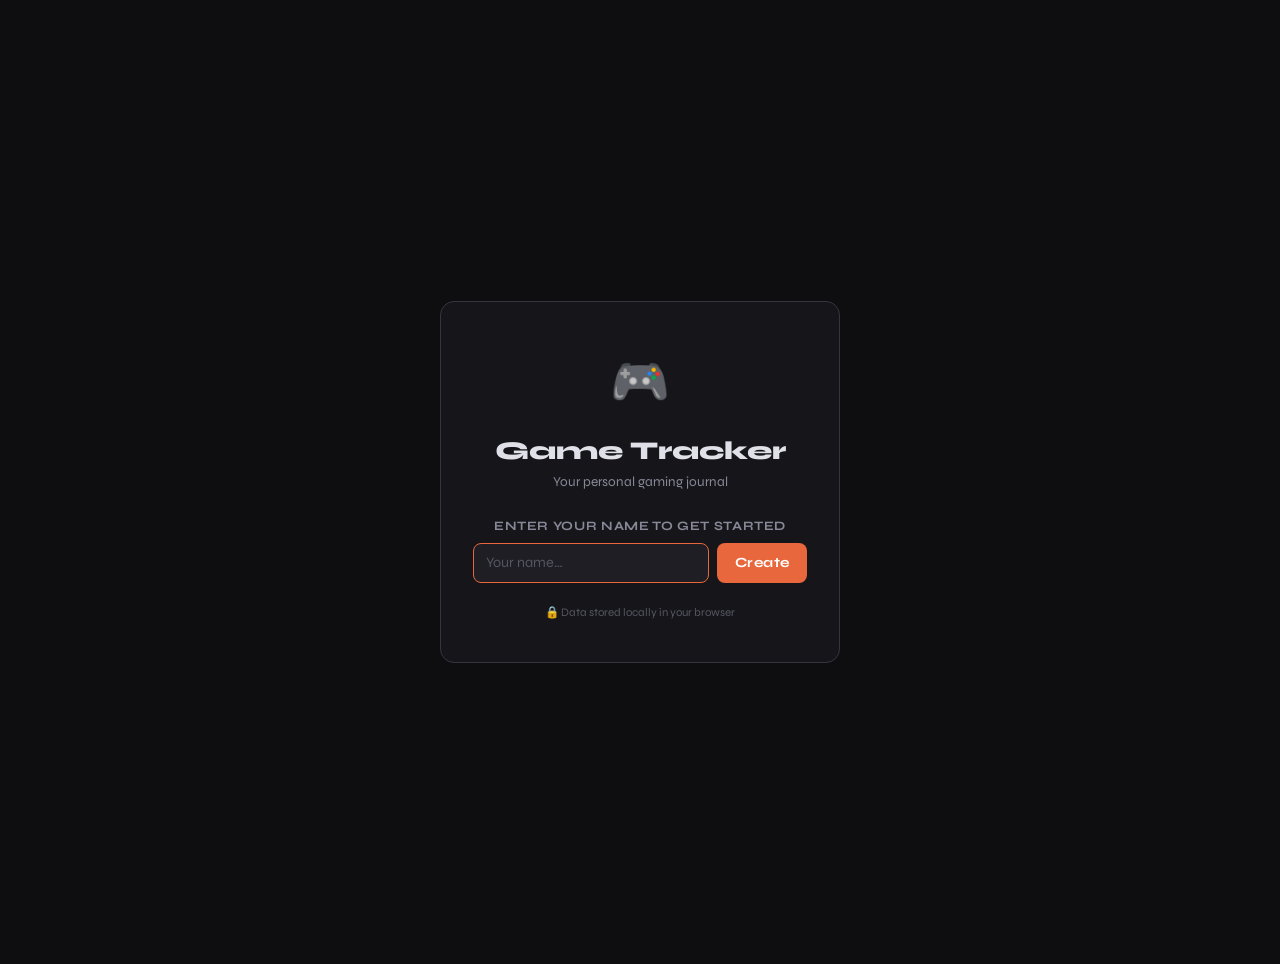
==== index.html @ 2ada0a80 "initial upload" ====
<!DOCTYPE html>
<html lang="en" data-theme="dark">
<head>
  <meta charset="UTF-8">
  <meta name="viewport" content="width=device-width, initial-scale=1.0">
  <title>Game Tracker</title>
  <meta name="description" content="Your personal gaming journal — track time, log sessions, build your library.">

  <!-- Prevent flash of unstyled content — apply saved theme immediately -->
  <script>
    try {
      const u = sessionStorage.getItem('gt_user');
      if (u) {
        const t = localStorage.getItem('gt_theme_' + u);
        if (t) document.documentElement.setAttribute('data-theme', t);
        const a = localStorage.getItem('gt_accent_' + u);
        if (a) document.documentElement.style.setProperty('--accent', a);
      }
    } catch(e) {}
  </script>

  <link rel="stylesheet" href="css/style.css">
  <link rel="icon" href="data:image/svg+xml,<svg xmlns='http://www.w3.org/2000/svg' viewBox='0 0 100 100'><text y='.9em' font-size='90'>🎮</text></svg>">
</head>
<body>

<!-- ── Navigation ─────────────────────────────────── -->
<nav class="nav" id="app-nav" style="display:none">
  <button class="nav-logo" data-nav="dashboard">🎮 GAME TRACKER</button>

  <!-- Desktop nav links -->
  <div class="nav-links" id="desktopNav">
    <button data-nav="dashboard" class="nav-btn">Dashboard</button>
    <button data-nav="library"   class="nav-btn">Library</button>
    <button data-nav="log"       class="nav-btn">Log</button>
    <button data-nav="stats"     class="nav-btn">Stats</button>
    <button data-nav="wishlist"  class="nav-btn">Wishlist</button>
    <button data-nav="browse"    class="nav-btn">Browse</button>
  </div>

  <div class="nav-actions">
    <button class="nav-user" data-nav="profile">
      <div class="nav-avatar" id="navAvatar">?</div>
      <span id="navUsername" class="nav-username-label"></span>
    </button>
    <button class="btn-icon" data-nav="settings" title="Settings">⚙</button>
    <!-- Hamburger — mobile only -->
    <button class="btn-icon hamburger-btn" id="hamburgerBtn" aria-label="Menu" aria-expanded="false">☰</button>
  </div>
</nav>

<!-- Mobile dropdown menu -->
<div class="mobile-menu" id="mobileMenu" style="display:none">
  <button data-nav="dashboard">Dashboard</button>
  <button data-nav="library">Library</button>
  <button data-nav="log">Log</button>
  <button data-nav="stats">Stats</button>
  <button data-nav="wishlist">Wishlist</button>
  <button data-nav="browse">Browse</button>
</div>

<!-- ── Main view mount ────────────────────────────── -->
<main id="app" class="main">
  <div style="text-align:center;padding:4rem;color:var(--text3)">
    <div style="font-size:2rem;margin-bottom:1rem">🎮</div>
    <p>Loading…</p>
  </div>
</main>

<!-- ── Toast container ────────────────────────────── -->
<div id="toast-container"></div>

<!-- ── App bootstrap ──────────────────────────────── -->
<script type="module" src="js/app.js"></script>

</body>
</html>
---- css/style.css ----
/* ═══════════════════════════════════════════════════════
   GAME TRACKER — STATIC SPA STYLESHEET
   · Letterboxd-inspired dark aesthetic
   · Profile login screen
   · Fixed autocomplete dropdown (scrollable, keyboard nav)
   · Subscription badge
   · Wishlist price tracking
   · Font descender fix throughout
═══════════════════════════════════════════════════════ */

@import url('https://fonts.googleapis.com/css2?family=Syne:wght@400;600;700;800&family=Space+Mono:wght@400;700&display=swap');

:root {
  --bg:        #0e0e10;
  --bg2:       #16161a;
  --bg3:       #1e1e24;
  --border:    #2a2a32;
  --border2:   #353540;
  --text:      #e0e0e8;
  --text2:     #888898;
  --text3:     #555560;
  --accent:    #e8673c;
  --accent2:   #e8673ccc;
  --green:     #4caf7d;
  --blue:      #4a9eff;
  --yellow:    #f0b840;
  --red:       #e05252;
  --radius:    8px;
  --radius-lg: 14px;
  --shadow:    0 4px 24px rgba(0,0,0,0.4);
  --font-body: 'Syne', sans-serif;
  --font-mono: 'Space Mono', monospace;
  --nav-h:     60px;
  --cover-w:   160px;
  --cover-h:   220px;
}

[data-theme="light"] {
  --bg:     #f2f1ed;
  --bg2:    #ffffff;
  --bg3:    #eae9e5;
  --border: #dddcd8;
  --border2:#cccbc7;
  --text:   #1a1a1f;
  --text2:  #555560;
  --text3:  #9a9aa8;
  --shadow: 0 4px 24px rgba(0,0,0,0.10);
}

/* ── RESET ──────────────────────────────────────────── */
*, *::before, *::after { box-sizing: border-box; margin: 0; padding: 0; }
html { scroll-behavior: smooth; }
body {
  font-family: var(--font-body);
  background: var(--bg); color: var(--text);
  min-height: 100vh; line-height: 1.7; font-size: 15px;
  overflow-x: hidden; display: flex; flex-direction: column;
}
p,span,div,h1,h2,h3,h4,label,input,textarea,select,button,a { overflow: visible; }
.game-card-title,.bar-label,.nav-links a,.filter-pill,.badge,.fav-title,.recent-title {
  line-height: 1.4; padding-bottom: 0.1em;
}
input,button,select,textarea { line-height: 1.5; font-family: var(--font-body); }
a { color: var(--accent); text-decoration: none; transition: color .15s; }
a:hover { color: var(--accent2); }

/* ── NAV ────────────────────────────────────────────── */
.nav {
  position: sticky; top: 0; z-index: 100; height: var(--nav-h);
  background: var(--bg2); border-bottom: 1px solid var(--border);
  display: flex; align-items: center; gap: 1.5rem; padding: 0 1.5rem;
  backdrop-filter: blur(12px);
}
.nav-logo {
  font-family: var(--font-mono); font-weight: 700; font-size: .95rem;
  color: var(--accent); letter-spacing: .05em; white-space: nowrap;
  line-height: 1.4; cursor: pointer; background: none; border: none;
}
.nav-links { display: flex; gap: .15rem; flex: 1; }
.nav-links button {
  color: var(--text2); font-size: .8rem; font-weight: 600;
  letter-spacing: .05em; padding: .4rem .7rem .5rem; border-radius: var(--radius);
  text-transform: uppercase; background: none; border: none; cursor: pointer;
  transition: color .15s, background .15s; font-family: var(--font-body);
}
.nav-links button:hover, .nav-links button.active { color: var(--text); background: var(--bg3); }
.nav-links button.active { color: var(--accent); }
.nav-actions { display: flex; gap: .6rem; align-items: center; }
.nav-user {
  display: flex; align-items: center; gap: .5rem;
  font-size: .8rem; color: var(--text2); cursor: pointer;
  background: none; border: none; font-family: var(--font-body);
  padding: .3rem .6rem; border-radius: var(--radius);
  transition: background .15s;
}
.nav-user:hover { background: var(--bg3); }
.nav-avatar {
  width: 28px; height: 28px; border-radius: 50%;
  background: var(--accent); color: #fff;
  display: flex; align-items: center; justify-content: center;
  font-size: .75rem; font-weight: 800; flex-shrink: 0;
}

/* ── BUTTONS ────────────────────────────────────────── */
.btn-primary {
  background: var(--accent); color: #fff; border: none; cursor: pointer;
  padding: .5rem 1.1rem .55rem; border-radius: var(--radius);
  font-family: var(--font-body); font-size: .875rem; font-weight: 700;
  letter-spacing: .03em; line-height: 1.4;
  transition: opacity .15s, transform .1s; display: inline-block; white-space: nowrap;
}
.btn-primary:hover { color: #fff; transform: translateY(-1px); opacity: .9; }
.btn-outline {
  background: transparent; color: var(--text2); border: 1px solid var(--border2);
  cursor: pointer; padding: .5rem 1.1rem .55rem; border-radius: var(--radius);
  font-family: var(--font-body); font-size: .875rem; font-weight: 600; line-height: 1.4;
  transition: all .15s; display: inline-block;
}
.btn-outline:hover { border-color: var(--accent); color: var(--accent); }
.btn-danger {
  background: var(--red); color: #fff; border: none; cursor: pointer;
  padding: .5rem 1.1rem .55rem; border-radius: var(--radius);
  font-family: var(--font-body); font-size: .875rem; font-weight: 700; line-height: 1.4;
  transition: opacity .15s; display: inline-block;
}
.btn-danger:hover { opacity: .85; color: #fff; }
.btn-icon {
  background: var(--bg3); border: 1px solid var(--border); color: var(--text2);
  cursor: pointer; width: 34px; height: 34px; border-radius: var(--radius);
  font-size: 1rem; display: flex; align-items: center; justify-content: center;
  transition: all .15s;
}
.btn-icon:hover { color: var(--accent); border-color: var(--accent); }
.btn-xs {
  background: var(--bg3); border: 1px solid var(--border2); color: var(--text2);
  cursor: pointer; padding: .22rem .55rem .28rem; border-radius: 5px;
  font-size: .73rem; font-family: var(--font-body); font-weight: 600;
  line-height: 1.4; transition: all .15s;
}
.btn-xs:hover { color: var(--accent); border-color: var(--accent); }
.btn-xs-danger { color: var(--red); }
.btn-xs-danger:hover { border-color: var(--red); background: rgba(224,82,82,.1); }

/* ── LAYOUT ─────────────────────────────────────────── */
.main { flex: 1; padding: 2rem; max-width: 1280px; margin: 0 auto; width: 100%; }
.mt-sm{margin-top:.5rem}.mt-md{margin-top:1rem}.mt-lg{margin-top:1.5rem}
.mb-md{margin-bottom:1rem}.mb-lg{margin-bottom:1.5rem}
.two-col { display: grid; grid-template-columns: 1fr 1fr; gap: 1.25rem; }
@media (max-width: 760px) { .two-col { grid-template-columns: 1fr; } }
.page-header { display: flex; align-items: baseline; justify-content: space-between; margin-bottom: 1.5rem; flex-wrap: wrap; gap: .75rem; }
.page-header h1 { font-size: 1.6rem; font-weight: 800; line-height: 1.2; }

/* ── CARDS ──────────────────────────────────────────── */
.card { background: var(--bg2); border: 1px solid var(--border); border-radius: var(--radius-lg); overflow: hidden; }
.card-head { padding: .9rem 1.25rem; border-bottom: 1px solid var(--border); display: flex; align-items: center; justify-content: space-between; }
.card-head h3 { font-size: .9rem; font-weight: 700; letter-spacing: .03em; line-height: 1.4; }
.card-body { padding: 1.25rem; }
.form-card { background: var(--bg2); border: 1px solid var(--border); border-radius: var(--radius-lg); padding: 1.5rem; }

/* ── FLASH / TOAST ──────────────────────────────────── */
#toast-container { position: fixed; bottom: 1.5rem; right: 1.5rem; z-index: 9000; display: flex; flex-direction: column; gap: .5rem; pointer-events: none; }
.toast {
  background: var(--bg2); border: 1px solid var(--border2);
  border-radius: var(--radius); padding: .7rem 1.1rem;
  font-size: .85rem; font-weight: 600; line-height: 1.4;
  max-width: 340px; box-shadow: var(--shadow);
  transform: translateX(120%); transition: transform .35s cubic-bezier(.4,0,.2,1), opacity .35s;
  opacity: 0;
}
.toast-in  { transform: translateX(0); opacity: 1; }
.toast-out { transform: translateX(120%); opacity: 0; }
.toast-success { border-left: 3px solid var(--green); }
.toast-error   { border-left: 3px solid var(--red); }
.toast-info    { border-left: 3px solid var(--blue); }

/* ── FORMS ──────────────────────────────────────────── */
.form-group { display: flex; flex-direction: column; gap: .4rem; }
.form-group label { font-size: .8rem; font-weight: 700; text-transform: uppercase; letter-spacing: .05em; color: var(--text2); line-height: 1.5; }
.label-hint { font-size: .72rem; font-weight: 400; text-transform: none; letter-spacing: 0; color: var(--text3); margin-left: .4rem; }
.input {
  background: var(--bg3); border: 1px solid var(--border2); color: var(--text);
  border-radius: var(--radius); padding: .5rem .75rem .55rem;
  font-family: var(--font-body); font-size: .9rem; width: 100%; line-height: 1.5;
  transition: border-color .15s;
}
.input:focus { outline: none; border-color: var(--accent); }
.input::placeholder { color: var(--text3); }
select.input { cursor: pointer; }
textarea.input { resize: vertical; min-height: 80px; }
.form-actions { display: flex; gap: .75rem; justify-content: flex-end; margin-top: 1.5rem; flex-wrap: wrap; }
.duration-hint { font-size: .78rem; color: var(--accent); font-family: var(--font-mono); margin-left: .5rem; }
.checkbox-row { display: flex; align-items: center; gap: .6rem; cursor: pointer; font-size: .9rem; }
.checkbox-row input[type=checkbox] { width: 16px; height: 16px; cursor: pointer; accent-color: var(--accent); }

/* ── BADGES ─────────────────────────────────────────── */
.badge { display: inline-block; font-size: .7rem; font-weight: 700; text-transform: uppercase; letter-spacing: .06em; padding: .18rem .55rem .22rem; border-radius: 4px; line-height: 1.4; }
.badge-playing   { background: rgba(74,158,255,.18); color: var(--blue); }
.badge-completed { background: rgba(76,175,125,.18); color: var(--green); }
.badge-backlog   { background: rgba(136,136,152,.18); color: var(--text3); }
.badge-paused    { background: rgba(240,184,64,.18);  color: var(--yellow); }
.badge-dropped   { background: rgba(224,82,82,.18);   color: var(--red); }
.sub-badge { display: inline-flex; align-items: center; gap: .25rem; font-size: .68rem; font-weight: 700; text-transform: uppercase; letter-spacing: .05em; padding: .15rem .45rem .18rem; border-radius: 4px; line-height: 1.4; background: rgba(155,89,182,.2); color: #b07fd4; white-space: nowrap; }
.source-badge { font-size: .6rem; font-weight: 700; letter-spacing: .07em; text-transform: uppercase; padding: .1rem .35rem .14rem; border-radius: 3px; line-height: 1.4; flex-shrink: 0; }
.source-steam { background: rgba(74,158,255,.15); color: #5ba4e5; }
.source-igdb  { background: rgba(155,89,182,.18); color: #b07fd4; }

/* ── COVER IMAGES ───────────────────────────────────── */
.cover-poster {
  width: var(--cover-w); height: var(--cover-h);
  object-fit: cover; border-radius: var(--radius-lg);
  border: 1px solid var(--border); display: block; flex-shrink: 0;
}
.cover-placeholder {
  width: var(--cover-w); height: var(--cover-h);
  background: var(--bg3); border-radius: var(--radius-lg);
  border: 1px solid var(--border);
  display: flex; align-items: center; justify-content: center;
  font-size: 2rem; font-weight: 800; color: var(--text3);
  font-family: var(--font-mono); flex-shrink: 0;
}

/* ── GAME GRID (Library) ────────────────────────────── */
.game-grid { display: grid; grid-template-columns: repeat(auto-fill, minmax(160px, 1fr)); gap: 1.25rem; }
.game-card { position: relative; cursor: pointer; }
.game-card-poster {
  width: 100%; aspect-ratio: 2/3; object-fit: cover;
  border-radius: var(--radius-lg); border: 1px solid var(--border);
  display: block; transition: transform .15s, border-color .15s;
}
.game-card:hover .game-card-poster { transform: translateY(-4px); border-color: var(--accent); }
.game-card-ph {
  width: 100%; aspect-ratio: 2/3; border-radius: var(--radius-lg);
  background: var(--bg3); border: 1px solid var(--border);
  display: flex; align-items: center; justify-content: center;
  font-size: 2rem; font-weight: 800; color: var(--text3);
  transition: transform .15s; font-family: var(--font-mono);
}
.game-card:hover .game-card-ph { transform: translateY(-4px); }
.game-card-badges { position: absolute; top: .5rem; left: .5rem; display: flex; flex-direction: column; gap: .25rem; }
.game-card-info { margin-top: .5rem; }
.game-card-title { font-size: .82rem; font-weight: 700; overflow: hidden; text-overflow: ellipsis; white-space: nowrap; }
.game-card-meta  { font-size: .72rem; color: var(--text2); font-family: var(--font-mono); line-height: 1.5; }

/* ── FILTER BAR ─────────────────────────────────────── */
.filter-bar { display: flex; gap: .5rem; flex-wrap: wrap; margin-bottom: 1.25rem; align-items: center; }
.filter-pill {
  background: var(--bg2); border: 1px solid var(--border2);
  color: var(--text2); cursor: pointer;
  padding: .3rem .75rem .34rem; border-radius: 20px;
  font-size: .78rem; font-weight: 600; transition: all .15s;
  font-family: var(--font-body);
}
.filter-pill:hover { border-color: var(--accent); color: var(--accent); }
.filter-pill.active { background: var(--accent); color: #fff; border-color: var(--accent); }
.filter-search { flex: 1; min-width: 200px; max-width: 300px; }

/* ── STATS BARS ─────────────────────────────────────── */
.stat-bar-row { display: flex; flex-direction: column; gap: .8rem; }
.bar-item { display: flex; align-items: center; gap: .75rem; }
.bar-label { font-size: .82rem; font-weight: 600; min-width: 130px; white-space: nowrap; overflow: hidden; text-overflow: ellipsis; }
.bar-track { flex: 1; height: 8px; background: var(--bg3); border-radius: 4px; overflow: hidden; }
.bar-fill  { height: 100%; background: var(--accent); border-radius: 4px; transition: width .9s cubic-bezier(.4,0,.2,1); }
.bar-val   { font-family: var(--font-mono); font-size: .75rem; color: var(--text2); min-width: 36px; text-align: right; }

/* ── DASHBOARD STATS ROW ────────────────────────────── */
.stat-tiles { display: grid; grid-template-columns: repeat(4, 1fr); gap: 1rem; margin-bottom: 1.5rem; }
@media (max-width: 700px) { .stat-tiles { grid-template-columns: repeat(2, 1fr); } }
.stat-tile { background: var(--bg2); border: 1px solid var(--border); border-radius: var(--radius-lg); padding: 1.1rem 1.25rem; }
.stat-tile-val { font-size: 1.8rem; font-weight: 800; font-family: var(--font-mono); color: var(--accent); line-height: 1.1; }
.stat-tile-label { font-size: .78rem; color: var(--text2); margin-top: .2rem; line-height: 1.5; }

/* ── GAME DETAIL ────────────────────────────────────── */
.game-hero { display: grid; grid-template-columns: auto 1fr; gap: 2rem; align-items: start; margin-bottom: 2rem; }
@media (max-width: 640px) { .game-hero { grid-template-columns: 1fr; } }
.game-hero-cover { width: 200px; aspect-ratio: 2/3; object-fit: cover; border-radius: var(--radius-lg); border: 1px solid var(--border); display: block; }
.game-hero-cover-ph { width: 200px; aspect-ratio: 2/3; border-radius: var(--radius-lg); background: var(--bg3); border: 1px solid var(--border); display: flex; align-items: center; justify-content: center; font-size: 3rem; font-weight: 800; color: var(--text3); font-family: var(--font-mono); }
.game-hero-meta h1 { font-size: 2rem; font-weight: 800; line-height: 1.2; margin-bottom: .5rem; }
.game-meta-row { display: flex; gap: .75rem; flex-wrap: wrap; align-items: center; margin-bottom: .75rem; }
.game-meta-item { font-size: .82rem; color: var(--text2); line-height: 1.5; }
.game-desc { font-size: .9rem; color: var(--text2); line-height: 1.7; max-width: 680px; margin-top: .75rem; }
.game-actions { display: flex; gap: .6rem; flex-wrap: wrap; margin-top: 1rem; }
.rating-display { font-size: 1.1rem; color: var(--yellow); line-height: 1; }

/* ── SESSION TABLE ──────────────────────────────────── */
.session-table { width: 100%; border-collapse: collapse; }
.session-table th { font-size: .72rem; text-transform: uppercase; letter-spacing: .06em; color: var(--text3); font-weight: 700; padding: .5rem .75rem; text-align: left; border-bottom: 1px solid var(--border); }
.session-table td { padding: .6rem .75rem; border-bottom: 1px solid var(--border); font-size: .85rem; line-height: 1.5; }
.session-table tr:last-child td { border-bottom: none; }
.session-table tr:hover td { background: var(--bg3); }

/* ── LOG PAGE ───────────────────────────────────────── */
.log-day { margin-bottom: 2rem; }
.log-day-header { font-size: .78rem; font-weight: 700; text-transform: uppercase; letter-spacing: .08em; color: var(--text3); margin-bottom: .75rem; padding-bottom: .4rem; border-bottom: 1px solid var(--border); line-height: 1.5; }
.log-entry { display: flex; align-items: center; gap: 1rem; padding: .6rem 0; border-bottom: 1px solid var(--border); }
.log-entry:last-child { border-bottom: none; }
.log-game { font-weight: 700; font-size: .9rem; flex: 1; }
.log-time { font-family: var(--font-mono); font-size: .78rem; color: var(--text2); }

/* ── MODAL ──────────────────────────────────────────── */
.modal-overlay {
  display: none; position: fixed; inset: 0; z-index: 500;
  background: rgba(0,0,0,.6); backdrop-filter: blur(4px);
  align-items: center; justify-content: center; padding: 1rem;
}
.modal { background: var(--bg2); border: 1px solid var(--border2); border-radius: var(--radius-lg); padding: 1.5rem; max-width: 480px; width: 100%; max-height: 90vh; overflow-y: auto; }
.modal-sm { max-width: 360px; }
.modal-lg { max-width: 600px; }
.modal-head { display: flex; align-items: center; justify-content: space-between; margin-bottom: 1.25rem; }
.modal-head h3 { font-size: 1rem; font-weight: 700; line-height: 1.4; }
.modal-close { background: none; border: none; color: var(--text3); cursor: pointer; font-size: 1.3rem; line-height: 1; padding: .2rem; }
.modal-close:hover { color: var(--text); }
.modal-actions { display: flex; gap: .75rem; justify-content: flex-end; margin-top: 1.25rem; }

/* ── AUTOCOMPLETE — FIXED ───────────────────────────── */
.autocomplete-wrap { position: relative; }
.autocomplete-dropdown {
  position: absolute; top: calc(100% + 4px); left: 0; right: 0;
  background: var(--bg2); border: 1px solid var(--border2);
  border-radius: var(--radius-lg); z-index: 400;
  display: none;
  max-height: 320px;       /* fixed height — won't get cut off */
  overflow-y: auto;        /* scrollable */
  overflow-x: hidden;
  box-shadow: var(--shadow);
}
.autocomplete-item {
  display: flex; align-items: center; gap: .75rem;
  padding: .6rem .85rem; cursor: pointer;
  border-bottom: 1px solid var(--border);
  transition: background .1s;
  min-height: 60px;        /* full entries always visible */
}
.autocomplete-item:last-child { border-bottom: none; }
.autocomplete-item:hover, .autocomplete-item.selected { background: var(--bg3); }
.ac-cover { width: 36px; height: 48px; border-radius: 4px; overflow: hidden; flex-shrink: 0; background: var(--bg3); display: flex; align-items: center; justify-content: center; }
.ac-cover img { width: 100%; height: 100%; object-fit: cover; }
.ac-ph { font-size: .65rem; font-weight: 800; color: var(--text3); font-family: var(--font-mono); }
.ac-info { flex: 1; min-width: 0; }
.ac-title { display: block; font-size: .85rem; font-weight: 700; white-space: nowrap; overflow: hidden; text-overflow: ellipsis; line-height: 1.4; }  /* no clipping */
.ac-meta  { display: block; font-size: .72rem; color: var(--text2); line-height: 1.5; white-space: nowrap; overflow: hidden; text-overflow: ellipsis; }
.search-status { font-size: .75rem; color: var(--text3); margin-top: .3rem; min-height: 1em; line-height: 1.5; }

/* ── COVER PREVIEW ──────────────────────────────────── */
.cover-preview-box { width: 120px; height: 160px; border-radius: var(--radius-lg); overflow: hidden; background: var(--bg3); border: 1px solid var(--border2); display: flex; align-items: center; justify-content: center; flex-shrink: 0; }
.cover-preview-box img { width: 100%; height: 100%; object-fit: cover; }
.cover-preview-ph { font-size: 2rem; color: var(--text3); }
.cover-preview-row { display: flex; gap: 1rem; align-items: flex-start; }
.cover-preview-row > div { flex: 1; }

/* Cover preview in game form — constrained size */
.cover-preview {
  width: 100%; max-width: 160px; aspect-ratio: 2/3;
  border-radius: var(--radius-lg); overflow: hidden;
  background: var(--bg3); border: 1px solid var(--border2);
  display: flex; align-items: center; justify-content: center;
}
.cover-preview img { width: 100%; height: 100%; object-fit: cover; display: block; }

/* ── GAME FORM LAYOUT ───────────────────────────────── */
.form-layout {
  display: flex; gap: 2rem; align-items: flex-start;
}
.form-left  { flex: 1; min-width: 0; }
.form-right { width: 180px; flex-shrink: 0; }

/* ── PROFILE SCREEN ─────────────────────────────────── */
.profile-screen {
  min-height: 100vh; display: flex; align-items: center; justify-content: center;
  background: var(--bg); padding: 2rem;
}
.profile-screen-card {
  background: var(--bg2); border: 1px solid var(--border2);
  border-radius: var(--radius-lg); padding: 2.5rem 2rem;
  max-width: 400px; width: 100%; text-align: center;
}
.profile-screen-logo { font-size: 3rem; margin-bottom: .75rem; }
.profile-screen-title { font-size: 1.6rem; font-weight: 800; margin-bottom: .3rem; line-height: 1.2; }
.profile-screen-sub   { font-size: .85rem; color: var(--text2); margin-bottom: 1.5rem; line-height: 1.6; }
.profile-list { display: flex; flex-direction: column; gap: .5rem; margin-bottom: 1rem; text-align: left; }
.profile-list-item {
  display: flex; align-items: center; gap: .85rem;
  background: var(--bg3); border: 1px solid var(--border);
  border-radius: var(--radius); padding: .7rem 1rem;
  cursor: pointer; transition: border-color .15s, background .15s;
}
.profile-list-item:hover { border-color: var(--accent); background: var(--bg); }
.profile-list-avatar {
  width: 36px; height: 36px; border-radius: 50%;
  background: var(--accent); color: #fff;
  display: flex; align-items: center; justify-content: center;
  font-weight: 800; font-size: .9rem; flex-shrink: 0;
}
.profile-list-info { flex: 1; min-width: 0; text-align: left; }
.profile-list-name { display: block; font-weight: 700; font-size: .9rem; line-height: 1.4; }
.profile-list-date { display: block; font-size: .72rem; color: var(--text3); line-height: 1.5; }
.profile-divider { display: flex; align-items: center; gap: .75rem; margin: 1rem 0; color: var(--text3); font-size: .78rem; }
.profile-divider::before, .profile-divider::after { content: ''; flex: 1; height: 1px; background: var(--border); }
.profile-create-row { display: flex; gap: .5rem; }
.profile-privacy-note { font-size: .72rem; color: var(--text3); margin-top: 1.25rem; line-height: 1.6; }

/* ── IN-APP PROFILE PAGE ────────────────────────────── */
.profile-banner { display: flex; align-items: center; gap: 1.25rem; margin-bottom: 2rem; }
.profile-banner-avatar { width: 64px; height: 64px; border-radius: 50%; background: var(--accent); color: #fff; display: flex; align-items: center; justify-content: center; font-size: 1.8rem; font-weight: 800; flex-shrink: 0; }
.profile-banner-name { font-size: 1.6rem; font-weight: 800; line-height: 1.2; }
.profile-stats-row { display: flex; gap: .6rem; flex-wrap: wrap; margin-top: .4rem; font-size: .85rem; color: var(--text2); line-height: 1.5; }
.profile-stats-row strong { color: var(--text); }
.sep { color: var(--text3); }
.profile-section { margin-bottom: 2.5rem; }
.section-head { display: flex; align-items: baseline; gap: 1rem; margin-bottom: 1rem; }
.section-head h2 { font-size: 1.1rem; font-weight: 700; line-height: 1.4; }
.section-sub { font-size: .78rem; color: var(--text3); line-height: 1.5; }
.fav-grid { display: grid; grid-template-columns: repeat(4,1fr); gap: 1rem; }
@media (max-width: 700px) { .fav-grid { grid-template-columns: repeat(2,1fr); } }
.fav-slot { position: relative; cursor: pointer; border-radius: var(--radius-lg); overflow: hidden; aspect-ratio: 2/3; background: var(--bg2); border: 1px dashed var(--border2); transition: transform .15s, border-color .15s; }
.fav-slot:hover { transform: translateY(-3px); border-color: var(--accent); }
.fav-slot .fav-cover { width: 100%; height: 100%; object-fit: cover; display: block; }
.fav-overlay { position: absolute; bottom: 0; left: 0; right: 0; background: linear-gradient(transparent,rgba(0,0,0,.85)); padding: 1.5rem .75rem .75rem; }
.fav-title { display: block; font-size: .82rem; font-weight: 700; white-space: nowrap; overflow: hidden; text-overflow: ellipsis; color: #fff; line-height: 1.4; padding-bottom: .06em; }
.fav-empty { width: 100%; height: 100%; display: flex; flex-direction: column; align-items: center; justify-content: center; gap: .5rem; color: var(--text3); }
.fav-add-icon { font-size: 1.8rem; line-height: 1; }
.fav-add-label { font-size: .72rem; font-weight: 600; text-transform: uppercase; letter-spacing: .07em; line-height: 1.5; }
.recent-grid { display: grid; grid-template-columns: repeat(4,1fr); gap: 1rem; }
@media (max-width: 700px) { .recent-grid { grid-template-columns: repeat(2,1fr); } }
.recent-card { text-decoration: none; color: var(--text); display: flex; flex-direction: column; gap: .5rem; transition: transform .15s; cursor: pointer; }
.recent-card:hover { transform: translateY(-3px); }
.recent-cover { width: 100%; aspect-ratio: 2/3; object-fit: cover; border-radius: var(--radius-lg); border: 1px solid var(--border); display: block; }
.recent-placeholder { width: 100%; aspect-ratio: 2/3; border-radius: var(--radius-lg); background: var(--bg3); border: 1px solid var(--border); display: flex; align-items: center; justify-content: center; font-size: 1.4rem; font-weight: 800; color: var(--text3); font-family: var(--font-mono); }
.recent-info { display: flex; flex-direction: column; gap: .2rem; }
.recent-title { font-size: .82rem; font-weight: 700; line-height: 1.4; overflow: hidden; text-overflow: ellipsis; white-space: nowrap; }
.recent-hours { font-family: var(--font-mono); font-size: .72rem; color: var(--accent); line-height: 1.4; }

/* ── SETTINGS PAGE ──────────────────────────────────── */
.settings-layout { display: grid; grid-template-columns: 1fr 1fr; gap: 1.5rem; align-items: start; }
@media (max-width: 900px) { .settings-layout { grid-template-columns: 1fr; } }
.settings-section-title { font-size: .78rem; font-weight: 700; text-transform: uppercase; letter-spacing: .08em; color: var(--text3); margin-bottom: 1rem; padding-bottom: .5rem; border-bottom: 1px solid var(--border); line-height: 1.5; }
.theme-toggle-group { display: flex; gap: .75rem; }
.theme-option { flex: 1; border: 1px solid var(--border2); border-radius: var(--radius); padding: .65rem 1rem; cursor: pointer; text-align: center; transition: all .15s; display: flex; align-items: center; justify-content: center; gap: .5rem; font-size: .9rem; font-weight: 600; line-height: 1.4; }
.theme-option.active { border-color: var(--accent); background: rgba(232,103,60,.12); color: var(--accent); }
.accent-presets { display: flex; gap: .6rem; flex-wrap: wrap; margin-bottom: .75rem; }
.accent-dot { width: 32px; height: 32px; border-radius: 50%; cursor: pointer; border: 3px solid transparent; transition: all .15s; flex-shrink: 0; }
.accent-dot:hover { transform: scale(1.1); }
.accent-dot.active { border-color: var(--text); }
.custom-accent-row { display: flex; align-items: center; gap: .75rem; flex-wrap: wrap; }
.color-picker-input { width: 40px; height: 34px; padding: 2px; border-radius: var(--radius); cursor: pointer; border: 1px solid var(--border2); background: var(--bg3); }
.accent-hex-input { max-width: 110px; }
.accent-preview { width: 34px; height: 34px; border-radius: var(--radius); border: 1px solid var(--border); flex-shrink: 0; }
.igdb-card { border-color: var(--border2); }
.igdb-status-banner { display: flex; align-items: flex-start; gap: .9rem; padding: .9rem 1rem; border-radius: var(--radius); margin-bottom: 1.25rem; border: 1px solid; }
.igdb-connected    { background: rgba(76,175,125,.08); border-color: rgba(76,175,125,.35); }
.igdb-disconnected { background: rgba(136,136,152,.08); border-color: var(--border2); }
.igdb-dot { width: 10px; height: 10px; border-radius: 50%; flex-shrink: 0; margin-top: 5px; }
.igdb-connected .igdb-dot    { background: var(--green); box-shadow: 0 0 6px var(--green); }
.igdb-disconnected .igdb-dot { background: var(--text3); }
.igdb-status-banner > div { flex: 1; }
.igdb-status-banner strong { font-size: .875rem; line-height: 1.4; display: block; }
.igdb-status-banner p { font-size: .78rem; color: var(--text2); margin-top: .2rem; line-height: 1.5; }
.igdb-how-to { margin-bottom: 1.25rem; }
.igdb-how-to details summary { font-size: .8rem; font-weight: 600; color: var(--accent); cursor: pointer; padding: .4rem 0; line-height: 1.5; }
.igdb-steps { margin: .75rem 0 0 1rem; display: flex; flex-direction: column; gap: .4rem; }
.igdb-steps li { font-size: .82rem; color: var(--text2); line-height: 1.6; }
.igdb-steps a { color: var(--accent); }
.igdb-steps code { font-family: var(--font-mono); font-size: .78rem; background: var(--bg3); padding: .1rem .35rem; border-radius: 3px; }
.font-mono-input { font-family: var(--font-mono); font-size: .82rem; letter-spacing: .02em; }
.secret-toggle { position: absolute; right: .5rem; top: 50%; transform: translateY(-50%); background: none; border: none; cursor: pointer; font-size: 1rem; color: var(--text3); }
.igdb-test-result { font-size: .82rem; padding: .6rem .85rem; border-radius: var(--radius); margin-bottom: .75rem; line-height: 1.5; border: 1px solid; }
.igdb-test-ok   { background: rgba(76,175,125,.08);  border-color: rgba(76,175,125,.3); color: var(--green); }
.igdb-test-fail { background: rgba(224,82,82,.08);   border-color: rgba(224,82,82,.3);  color: var(--red); }

/* ── WISHLIST ───────────────────────────────────────── */
.wish-grid { display: grid; grid-template-columns: repeat(auto-fill, minmax(220px, 1fr)); gap: 1.25rem; }
.wish-card { background: var(--bg2); border: 1px solid var(--border); border-radius: var(--radius-lg); overflow: hidden; display: flex; flex-direction: column; }
.wish-card-cover { width: 100%; aspect-ratio: 3/2; object-fit: cover; display: block; }
.wish-card-cover-ph { width: 100%; aspect-ratio: 3/2; background: var(--bg3); display: flex; align-items: center; justify-content: center; font-size: 2rem; font-weight: 800; color: var(--text3); font-family: var(--font-mono); }
.wish-card-body { padding: .85rem; flex: 1; display: flex; flex-direction: column; gap: .4rem; }
.wish-card-title { font-weight: 700; font-size: .9rem; line-height: 1.4; }
.wish-card-meta  { font-size: .75rem; color: var(--text2); line-height: 1.5; }
.wish-card-actions { display: flex; gap: .5rem; margin-top: auto; padding-top: .5rem; flex-wrap: wrap; }
/* Price tracking */
.wish-price-row { display: flex; align-items: center; gap: .5rem; flex-wrap: wrap; margin-top: .35rem; }
.wish-price-current { font-family: var(--font-mono); font-size: .9rem; font-weight: 700; color: var(--text); }
.wish-price-current.on-sale { color: var(--green); }
.wish-price-low { font-size: .72rem; color: var(--text3); }
.sale-badge { display: inline-block; background: rgba(76,175,125,.2); color: var(--green); font-size: .65rem; font-weight: 800; text-transform: uppercase; letter-spacing: .07em; padding: .1rem .35rem; border-radius: 3px; line-height: 1.4; }
.wish-price-edit { font-size: .72rem; color: var(--text3); cursor: pointer; text-decoration: underline; }
.wish-price-edit:hover { color: var(--accent); }

/* ── STATS / CHARTS ─────────────────────────────────── */
.chart-wrap { padding: 1.25rem; }
.chart-bars { display: flex; flex-direction: column; gap: .8rem; }

/* ── COVER ROW (dashboard) ──────────────────────────── */
.cover-row { display: flex; gap: 1rem; overflow-x: auto; padding-bottom: .5rem; }
.cover-row-item { flex-shrink: 0; width: 120px; cursor: pointer; }
.cover-row-img { width: 120px; height: 165px; object-fit: cover; border-radius: var(--radius); border: 1px solid var(--border); display: block; transition: transform .15s; }
.cover-row-item:hover .cover-row-img { transform: translateY(-3px); }
.cover-row-ph { width: 120px; height: 165px; border-radius: var(--radius); background: var(--bg3); border: 1px solid var(--border); display: flex; align-items: center; justify-content: center; font-size: 1.5rem; font-weight: 800; color: var(--text3); font-family: var(--font-mono); }
.cover-row-title { font-size: .75rem; font-weight: 700; margin-top: .4rem; overflow: hidden; text-overflow: ellipsis; white-space: nowrap; }

/* ── SESSION LOG CARD ───────────────────────────────── */
.log-session-card { display: flex; align-items: center; gap: .85rem; padding: .6rem 0; border-bottom: 1px solid var(--border); }
.log-session-card:last-child { border-bottom: none; }
.log-session-game { font-weight: 700; font-size: .9rem; flex: 1; min-width: 0; overflow: hidden; text-overflow: ellipsis; white-space: nowrap; }
.log-session-time { font-family: var(--font-mono); font-size: .78rem; color: var(--text2); white-space: nowrap; }
.log-session-dur  { font-family: var(--font-mono); font-size: .78rem; color: var(--accent); white-space: nowrap; }

/* ── FOOTER ─────────────────────────────────────────── */
.footer { border-top: 1px solid var(--border); padding: 1rem 2rem; font-size: .75rem; color: var(--text3); text-align: center; line-height: 1.6; }

/* ── SCROLLBAR ──────────────────────────────────────── */
::-webkit-scrollbar { width: 6px; height: 6px; }
::-webkit-scrollbar-track { background: var(--bg); }
::-webkit-scrollbar-thumb { background: var(--border2); border-radius: 3px; }
::-webkit-scrollbar-thumb:hover { background: var(--text3); }

/* ── RESPONSIVE ─────────────────────────────────────── */

/* Desktop: hide hamburger */
.hamburger-btn { display: none !important; }
.mobile-menu   { display: none; }

@media (max-width: 640px) {
  /* Nav layout on mobile */
  .nav { padding: 0 .75rem; gap: .5rem; height: 52px; }
  .nav-logo { font-size: .78rem; letter-spacing: 0; }
  .nav-links { display: none !important; } /* hidden — use mobile menu */
  .hamburger-btn { display: flex !important; }
  .nav-username-label { display: none; }

  .main { padding: 1rem; }
  .game-hero { grid-template-columns: 1fr; }

  /* Form layout stacks on mobile */
  .form-layout { flex-direction: column !important; }
  .form-right { width: 100% !important; }
  .form-left  { width: 100% !important; }
}

/* Mobile dropdown menu */
.mobile-menu {
  position: fixed; top: 52px; left: 0; right: 0; z-index: 99;
  background: var(--bg2); border-bottom: 1px solid var(--border);
  flex-direction: column; padding: .5rem;
  box-shadow: 0 8px 24px rgba(0,0,0,.4);
}
.mobile-menu button {
  width: 100%; text-align: left; background: none; border: none;
  color: var(--text2); font-size: .95rem; font-weight: 600;
  padding: .75rem 1rem; border-radius: var(--radius); cursor: pointer;
  font-family: var(--font-body); transition: background .15s, color .15s;
}
.mobile-menu button:hover, .mobile-menu button.active {
  background: var(--bg3); color: var(--accent);
}

/* ── EMPTY STATE ────────────────────────────────────── */
.empty-state { text-align: center; padding: 4rem 2rem; color: var(--text3); }
.empty-state .empty-icon { font-size: 3rem; margin-bottom: 1rem; }
.empty-state h3 { font-size: 1.1rem; font-weight: 700; color: var(--text2); margin-bottom: .5rem; }
.empty-state p { font-size: .85rem; line-height: 1.6; }

/* ═══════════════════════════════════════════════════
   NEW FEATURES — appended styles
═══════════════════════════════════════════════════ */

/* 100% completion badge */
.badge-100 { background: linear-gradient(135deg,#f0b840,#e8673c); color:#fff; font-weight:700; }
.card-100-badge { position:absolute; top:.4rem; right:.4rem; font-size:1.1rem; filter:drop-shadow(0 1px 2px rgba(0,0,0,.5)); }
.game-card { position: relative; }
:root { --gold: #f0b840; }
.cover-completion-badge { position:absolute; bottom:.25rem; right:.25rem; font-size:.9rem; line-height:1; }
.cover-row-item { position:relative; }

/* Cover picker */
.game-hero-cover-wrap { position: relative; display: inline-block; }
.cover-change-btn {
  position: absolute; bottom: .5rem; right: .5rem;
  background: rgba(0,0,0,.7); border: none; border-radius: 6px;
  color: #fff; cursor: pointer; font-size: .85rem; padding: .3rem .5rem;
  opacity: 0; transition: opacity .2s;
}
.game-hero-cover-wrap:hover .cover-change-btn { opacity: 1; }
.cover-picker-grid {
  display: grid; grid-template-columns: repeat(auto-fill,minmax(120px,1fr)); gap: .75rem;
  max-height: 480px; overflow-y: auto; padding: .25rem;
}
.cover-pick-item {
  position: relative; cursor: pointer; border-radius: 8px; overflow: hidden;
  border: 2px solid transparent; transition: border-color .15s;
}
.cover-pick-item img { width: 100%; display: block; }
.cover-pick-item.selected { border-color: var(--accent); }
.cover-pick-check {
  position: absolute; top: .4rem; right: .4rem;
  background: var(--accent); color: #fff; border-radius: 50%;
  width: 1.4rem; height: 1.4rem; display: flex; align-items: center; justify-content: center;
  font-size: .8rem; font-weight: 700;
}

/* Cover alts in game form */
.cover-alts-scroll {
  display: flex; gap: .5rem; overflow-x: auto; padding: .5rem 0; margin-top: .5rem;
  scrollbar-width: thin;
}
.cover-alt-thumb {
  width: 70px; height: 95px; object-fit: cover; border-radius: 6px; cursor: pointer; flex-shrink: 0;
  border: 2px solid transparent; transition: border-color .15s, transform .15s;
}
.cover-alt-thumb:hover { transform: scale(1.05); }
.cover-alt-thumb.selected { border-color: var(--accent); }

/* Complete type radio buttons */
.complete-type-group { display: flex; gap: 1rem; margin-top: .4rem; }
.complete-type-opt {
  display: flex; align-items: center; gap: .4rem; cursor: pointer;
  padding: .5rem .75rem; border-radius: 8px; border: 1px solid var(--border);
  font-size: .9rem; transition: border-color .15s, background .15s;
}
.complete-type-opt:has(input:checked) { border-color: var(--accent); background: var(--accent2); }
.complete-type-opt input { margin: 0; }

/* Profile picture */
.profile-pic-wrap { position: relative; display: inline-block; }
.profile-banner-avatar-img {
  width: 56px; height: 56px; border-radius: 50%;
  object-fit: cover; border: 2px solid var(--accent); display: block;
}
.profile-pic-edit {
  position: absolute; bottom: -2px; right: -2px;
  background: var(--bg2); border: 1px solid var(--border); border-radius: 50%;
  width: 22px; height: 22px; font-size: .65rem; display: flex;
  align-items: center; justify-content: center; cursor: pointer;
  opacity: 0; transition: opacity .2s;
}
.profile-pic-wrap:hover .profile-pic-edit { opacity: 1; }
.nav-avatar-img { width: 28px; height: 28px; border-radius: 50%; object-fit: cover; }
.profile-list-avatar-img { width: 36px; height: 36px; border-radius: 50%; object-fit: cover; }

/* Profile favorites — improved */
.fav-slot { cursor: pointer; }
.fav-overlay { position:absolute; inset:0; background:linear-gradient(to top,rgba(0,0,0,.85) 0%,transparent 60%); display:flex; flex-direction:column; justify-content:flex-end; padding:.6rem; }
.fav-edit-btn {
  position: absolute; top: .35rem; right: .35rem;
  background: rgba(0,0,0,.6); border: none; color: #fff;
  border-radius: 4px; padding: .15rem .35rem; font-size: .75rem; cursor: pointer;
  opacity: 0; transition: opacity .15s;
}
.fav-slot:hover .fav-edit-btn { opacity: 1; }

/* Fav search results in modal */
.fav-search-results {
  display: grid; grid-template-columns: repeat(auto-fill,minmax(130px,1fr));
  gap: .5rem; max-height: 320px; overflow-y: auto; margin-top: .75rem;
}
.fav-result-item {
  display: flex; flex-direction: column; gap: .4rem; cursor: pointer;
  padding: .4rem; border-radius: 8px; border: 1px solid var(--border);
  transition: border-color .15s; font-size: .8rem; text-align: center;
  align-items: center;
}
.fav-result-item:hover { border-color: var(--accent); }
.fav-result-cover { width: 60px; height: 80px; object-fit: cover; border-radius: 4px; }
.fav-result-ph {
  width: 60px; height: 80px; background: var(--bg3);
  border-radius: 4px; display: flex; align-items: center; justify-content: center;
  font-size: .85rem; font-weight: 700; color: var(--text3);
}

/* Sync toggle */
.sync-toggle-row { display: flex; align-items: center; gap: .75rem; }
.toggle-input { display: none; }
.toggle-track {
  width: 42px; height: 24px; border-radius: 12px; background: var(--border);
  position: relative; cursor: pointer; transition: background .2s;
}
.toggle-input:checked + .toggle-track { background: var(--accent); }
.toggle-thumb {
  position: absolute; top: 3px; left: 3px;
  width: 18px; height: 18px; border-radius: 50%; background: #fff;
  transition: transform .2s; box-shadow: 0 1px 3px rgba(0,0,0,.3);
}
.toggle-input:checked + .toggle-track .toggle-thumb { transform: translateX(18px); }
.toggle-label { display: flex; align-items: center; gap: .5rem; cursor: pointer; font-size: .9rem; }

/* Browse tab */
.browse-section { margin-bottom: 2.5rem; }
.browse-section-title { font-size: 1.1rem; font-weight: 700; margin-bottom: 1rem; }
.browse-grid {
  display: grid; grid-template-columns: repeat(auto-fill,minmax(160px,1fr));
  gap: 1rem;
}
.browse-card {
  background: var(--bg2); border-radius: 12px; overflow: hidden;
  border: 1px solid var(--border); transition: transform .15s, border-color .15s;
}
.browse-card:hover { transform: translateY(-3px); border-color: var(--accent2); }
.browse-card-img-wrap { position: relative; aspect-ratio: 16/9; overflow: hidden; background: var(--bg3); }
.browse-card-img { width: 100%; height: 100%; object-fit: cover; display: block; }
.browse-discount {
  position: absolute; top: .4rem; left: .4rem;
  background: #4caf7d; color: #fff; font-size: .7rem; font-weight: 700;
  padding: .15rem .4rem; border-radius: 4px;
}
.browse-card-body { padding: .6rem; }
.browse-card-title { font-size: .82rem; font-weight: 600; line-height: 1.3; margin-bottom: .35rem; }
.browse-price { font-size: .78rem; color: var(--text2); margin-bottom: .4rem; }
.browse-price.on-sale { color: #4caf7d; font-weight: 700; }
.browse-card-actions { display: flex; gap: .3rem; flex-wrap: wrap; margin-top: .4rem; }
.btn-xs-muted { background: var(--bg3); color: var(--text3); border: 1px solid var(--border); cursor: default; font-size: .72rem; padding: .2rem .5rem; border-radius: 4px; }
.browse-loading { text-align: center; padding: 4rem; color: var(--text3); }
.spinner {
  width: 36px; height: 36px; border: 3px solid var(--border);
  border-top-color: var(--accent); border-radius: 50%;
  animation: spin .7s linear infinite; margin: 0 auto 1rem;
}
@keyframes spin { to { transform: rotate(360deg); } }

/* Wishlist improvements */
.on-sale-card { border-color: #4caf7d; }
.wish-sale-badge {
  position: absolute; top: .5rem; right: .5rem;
  background: #4caf7d; color: #fff; font-size: .7rem; font-weight: 800;
  padding: .15rem .4rem; border-radius: 4px; letter-spacing: .05em;
}
.wish-card { position: relative; }

/* Log page — game search */
.log-game[data-nav=""] { color: var(--text2); cursor: default; }
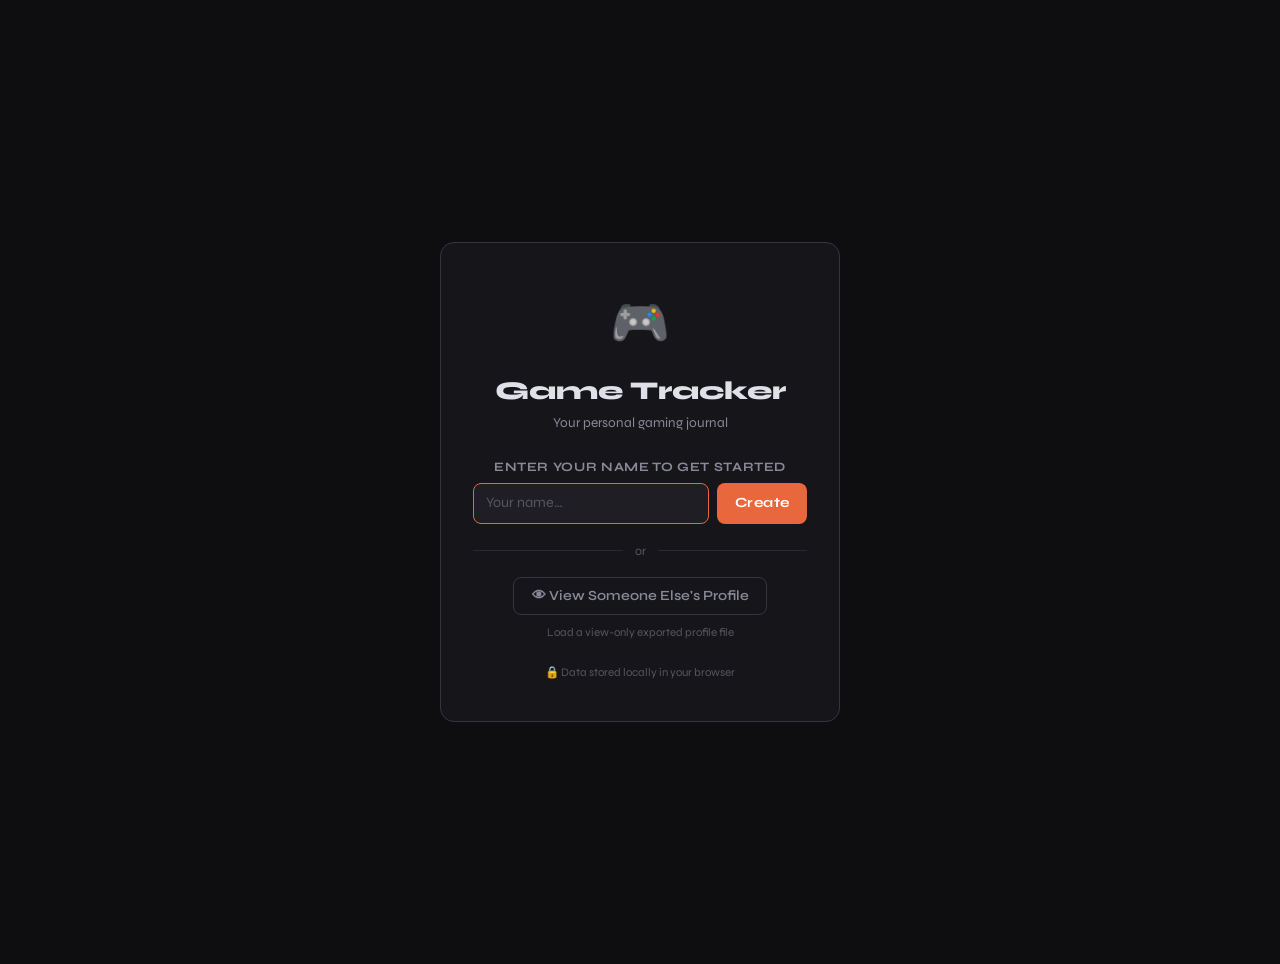
==== commit c69432ed: "Add files via upload" ====
--- a/index.html
+++ b/index.html
@@ -3,6 +3,8 @@
 <head>
   <meta charset="UTF-8">
   <meta name="viewport" content="width=device-width, initial-scale=1.0">
+  <meta name="color-scheme" content="dark light">
+  <meta name="theme-color" id="themeColorMeta" content="#0e0e10">
   <title>Game Tracker</title>
   <meta name="description" content="Your personal gaming journal — track time, log sessions, build your library.">
 
@@ -30,12 +32,13 @@
 
   <!-- Desktop nav links -->
   <div class="nav-links" id="desktopNav">
-    <button data-nav="dashboard" class="nav-btn">Dashboard</button>
-    <button data-nav="library"   class="nav-btn">Library</button>
-    <button data-nav="log"       class="nav-btn">Log</button>
-    <button data-nav="stats"     class="nav-btn">Stats</button>
-    <button data-nav="wishlist"  class="nav-btn">Wishlist</button>
-    <button data-nav="browse"    class="nav-btn">Browse</button>
+    <button data-nav="dashboard"      class="nav-btn">Dashboard</button>
+    <button data-nav="library"        class="nav-btn">Library</button>
+    <button data-nav="log"            class="nav-btn">Log</button>
+    <button data-nav="session-logger" class="nav-btn">⏱ Session</button>
+    <button data-nav="stats"          class="nav-btn">Stats</button>
+    <button data-nav="wishlist"       class="nav-btn">Wishlist</button>
+    <button data-nav="browse"         class="nav-btn">Browse</button>
   </div>
 
   <div class="nav-actions">
@@ -54,9 +57,12 @@
   <button data-nav="dashboard">Dashboard</button>
   <button data-nav="library">Library</button>
   <button data-nav="log">Log</button>
+  <button data-nav="session-logger">⏱ Session Logger</button>
   <button data-nav="stats">Stats</button>
   <button data-nav="wishlist">Wishlist</button>
   <button data-nav="browse">Browse</button>
+  <button data-nav="profile">Profile</button>
+  <button data-nav="settings">Settings</button>
 </div>
 
 <!-- ── Main view mount ────────────────────────────── -->
--- a/css/style.css
+++ b/css/style.css
@@ -45,7 +45,50 @@
   --text2:  #555560;
   --text3:  #9a9aa8;
   --shadow: 0 4px 24px rgba(0,0,0,0.10);
-}
+  color-scheme: light;
+}
+
+/* Force light mode backgrounds on form elements (iOS/Android override) */
+[data-theme="light"] body {
+  background: var(--bg);
+  color: var(--text);
+  color-scheme: light;
+}
+[data-theme="light"] input,
+[data-theme="light"] textarea,
+[data-theme="light"] select {
+  background: #ffffff;
+  color: #1a1a1f;
+  border-color: var(--border2);
+  color-scheme: light;
+}
+[data-theme="light"] .input {
+  background: #ffffff !important;
+  color: #1a1a1f !important;
+}
+[data-theme="light"] .nav,
+[data-theme="light"] .sidebar {
+  background: #ffffff;
+  border-color: var(--border);
+}
+[data-theme="light"] .card,
+[data-theme="light"] .form-card,
+[data-theme="light"] .modal,
+[data-theme="light"] .autocomplete-dropdown {
+  background: #ffffff;
+  border-color: var(--border);
+}
+[data-theme="light"] .autocomplete-item:hover,
+[data-theme="light"] .autocomplete-item.selected {
+  background: var(--bg3);
+}
+[data-theme="light"] .game-hero {
+  background: linear-gradient(to bottom, #e8e7e3, #ffffff);
+}
+[data-theme="light"] .stat-tile { background: #ffffff; }
+[data-theme="light"] .filter-pill { background: var(--bg3); color: var(--text2); }
+[data-theme="light"] .filter-pill.active { background: var(--accent); color: #fff; }
+[data-theme="light"] .toast { color: #1a1a1f; }
 
 /* ── RESET ──────────────────────────────────────────── */
 *, *::before, *::after { box-sizing: border-box; margin: 0; padding: 0; }
@@ -726,3 +769,293 @@
 /* Log page — game search */
 .log-game[data-nav=""] { color: var(--text2); cursor: default; }
 
+
+/* ═══════════════════════════════════════════════════
+   SECTION 4 — New status: no-ending
+═══════════════════════════════════════════════════ */
+.badge-no-ending { background: rgba(0,188,212,.18); color: #00bcd4; }
+
+/* ═══════════════════════════════════════════════════
+   SECTION 5 — Custom poster upload
+═══════════════════════════════════════════════════ */
+.cover-upload-row { display: flex; gap: .5rem; align-items: center; }
+
+/* ═══════════════════════════════════════════════════
+   SECTION 6 — Session Logger
+═══════════════════════════════════════════════════ */
+.session-logger-active { border-color: var(--accent) !important; }
+.session-live-badge {
+  background: var(--red); color: #fff; font-size: .65rem; font-weight: 800;
+  text-transform: uppercase; letter-spacing: .08em; padding: .15rem .5rem;
+  border-radius: 4px; animation: pulse 1.5s ease-in-out infinite;
+}
+@keyframes pulse { 0%,100% { opacity:1 } 50% { opacity:.5 } }
+.session-logger-game-name { font-size: 1.4rem; font-weight: 800; margin-bottom: .5rem; }
+.session-logger-timer { font-family: var(--font-mono); font-size: 2.5rem; color: var(--accent); font-weight: 700; line-height: 1; margin-bottom: .4rem; }
+.session-logger-started { font-size: .82rem; color: var(--text3); }
+.session-quick-picks { display: flex; gap: .6rem; flex-wrap: wrap; }
+.session-quick-pick {
+  display: flex; align-items: center; gap: .5rem;
+  background: var(--bg3); border: 1px solid var(--border2);
+  border-radius: var(--radius); padding: .4rem .75rem;
+  cursor: pointer; font-family: var(--font-body); font-size: .85rem;
+  font-weight: 600; color: var(--text); transition: all .15s;
+}
+.session-quick-pick:hover, .session-quick-pick.active { border-color: var(--accent); color: var(--accent); }
+.session-quick-cover { width: 28px; height: 38px; object-fit: cover; border-radius: 3px; }
+.session-selected-banner {
+  background: rgba(76,175,125,.12); border: 1px solid rgba(76,175,125,.3);
+  border-radius: var(--radius); padding: .6rem 1rem; font-size: .9rem;
+  color: var(--green);
+}
+
+/* ═══════════════════════════════════════════════════
+   SECTION 7 — View-only mode
+═══════════════════════════════════════════════════ */
+.view-only-top-banner {
+  position: sticky; top: 0; z-index: 101;
+  background: linear-gradient(90deg,#4a9eff22,#9b59b622);
+  border-bottom: 1px solid #4a9eff44;
+  padding: .5rem 1.5rem; font-size: .82rem; text-align: center;
+  color: var(--blue);
+}
+.view-only-banner {
+  background: rgba(74,158,255,.1); border: 1px solid rgba(74,158,255,.3);
+  border-radius: var(--radius); padding: .75rem 1rem; font-size: .88rem;
+  color: var(--blue); margin-bottom: 1rem;
+}
+
+/* ═══════════════════════════════════════════════════
+   Browse search bar
+═══════════════════════════════════════════════════ */
+.browse-search-bar {
+  display: flex; gap: .5rem; margin-bottom: .75rem;
+}
+.browse-search-bar .input { flex: 1; }
+.browse-card-meta { font-size: .72rem; color: var(--text3); margin-bottom: .25rem; line-height: 1.5; }
+.browse-card-ph {
+  width: 100%; height: 100%; display: flex; align-items: center; justify-content: center;
+  background: var(--bg3); font-size: 1.5rem; font-weight: 800; color: var(--text3); font-family: var(--font-mono);
+}
+
+/* Robustness: broken image fallback */
+.cover-poster[src=""], .game-hero-cover[src=""],
+.cover-poster:not([src]), .game-hero-cover:not([src]) { display: none; }
+
+/* ── Missing wishlist CSS ─────────────────────────── */
+.wish-price-date { font-size: .68rem; color: var(--text3); line-height: 1.5; }
+.on-sale-card { border-color: rgba(76,175,125,.4) !important; }
+
+/* ── Section 8 — Robust image fallback ───────────── */
+img[src=""]       { display: none !important; }
+.game-card-poster, .recent-cover, .cover-poster,
+.fav-cover, .browse-card-img, .wish-card-cover { min-height: 10px; }
+
+/* ── Performance: reduce paint on hover ──────────── */
+.game-card, .browse-card, .fav-slot { will-change: transform; }
+
+/* ── Stat tiles wider on mobile ──────────────────── */
+@media (max-width: 480px) {
+  .stat-tiles { grid-template-columns: repeat(2, 1fr); }
+  .filter-bar { gap: .35rem; }
+  .filter-pill { font-size: .7rem; padding: .25rem .55rem .28rem; }
+}
+
+/* ═══════════════════════════════════════════════════
+   SECTIONS 1-8 ADDITIONS (Phase 2)
+═══════════════════════════════════════════════════ */
+
+/* ── Section 1: Profile pic nav update flash ─────── */
+.nav-avatar { transition: opacity .2s; }
+.nav-avatar.updating { opacity: .4; }
+
+/* ── Section 3: Wishlist auto price / loading ─────── */
+.wish-price-loading { color: var(--text3); font-size: .72rem; font-style: italic; }
+.wish-price-auto-badge {
+  display: inline-block; background: rgba(76,175,125,.15); color: var(--green);
+  font-size: .65rem; font-weight: 700; border-radius: 3px;
+  padding: .1rem .35rem; letter-spacing: .05em; text-transform: uppercase;
+}
+.wish-price-refresh-row {
+  display: flex; align-items: center; gap: .5rem; margin-top: .35rem; flex-wrap: wrap;
+}
+
+/* ── Section 6: Session Logger timer ────────────── */
+.session-elapsed {
+  font-family: var(--font-mono); font-size: 2.8rem; font-weight: 800;
+  color: var(--accent); line-height: 1; margin: .75rem 0;
+}
+.session-game-chip {
+  display: inline-flex; align-items: center; gap: .5rem;
+  background: var(--bg3); border: 1px solid var(--border2);
+  border-radius: 20px; padding: .35rem .85rem;
+  font-weight: 700; font-size: .9rem; margin-bottom: 1rem;
+}
+.session-game-chip img {
+  width: 22px; height: 30px; border-radius: 3px; object-fit: cover;
+}
+
+/* ── Section 7: View-only loader ─────────────────── */
+.view-only-import-card {
+  background: var(--bg2); border: 2px dashed var(--border2);
+  border-radius: var(--radius-lg); padding: 2rem; text-align: center;
+  cursor: pointer; transition: border-color .2s;
+}
+.view-only-import-card:hover { border-color: var(--blue); }
+
+/* ── Browse improvements: IGDB badge ─────────────── */
+.browse-source-badge {
+  display: inline-block; font-size: .65rem; font-weight: 700; padding: .1rem .35rem;
+  border-radius: 3px; letter-spacing: .04em; text-transform: uppercase;
+  background: rgba(74,158,255,.15); color: var(--blue); margin-left: .35rem;
+}
+
+/* ── Section 8: Placeholder improvements ─────────── */
+.cover-placeholder-box {
+  width: 100%; height: 100%; display: flex; flex-direction: column;
+  align-items: center; justify-content: center;
+  background: linear-gradient(135deg, var(--bg3), var(--bg2));
+  color: var(--text3); font-size: .7rem; font-weight: 700; gap: .4rem;
+}
+.cover-placeholder-box .ph-icon { font-size: 1.8rem; }
+
+/* ── Page transitions ────────────────────────────── */
+#app { animation: pageFade .18s ease; }
+@keyframes pageFade { from { opacity:.7; transform: translateY(4px); } to { opacity:1; transform: none; } }
+
+/* ── Wishlist auto-refresh indicator ─────────────── */
+.price-spinner {
+  display: inline-block; width: 10px; height: 10px;
+  border: 2px solid var(--border); border-top-color: var(--accent);
+  border-radius: 50%; animation: spin .6s linear infinite; vertical-align: middle;
+}
+
+/* ── Browse card: cover-style for IGDB ───────────── */
+.browse-card-img-wrap.portrait { aspect-ratio: 3/4; }
+.browse-card-img-wrap.portrait .browse-card-img { object-position: center top; }
+
+/* ── View-only profile screen option ─────────────── */
+.profile-viewonly-option {
+  margin-top: 1.25rem; padding-top: 1.25rem; border-top: 1px solid var(--border);
+  text-align: center;
+}
+.profile-viewonly-option p {
+  font-size: .8rem; color: var(--text3); margin-bottom: .75rem;
+}
+
+/* ── Complete type group — wrap on mobile ─────────── */
+@media (max-width: 540px) {
+  .complete-type-group { flex-direction: column; gap: .5rem; }
+}
+
+/* ── Autocomplete: prevent closing flicker ───────── */
+.autocomplete-dropdown { transition: none !important; }
+
+/* ── Search source info ──────────────────────────── */
+.search-source-info {
+  font-size: .72rem; color: var(--text3); margin-top: .25rem;
+  padding: .15rem .5rem; background: var(--bg3); border-radius: 4px;
+  display: inline-block;
+}
+
+/* ═══════════════════════════════════════════════════
+   SECTIONS 1–12 NEW STYLES
+═══════════════════════════════════════════════════ */
+
+/* ── Section 6: Star rating widget ──────────────── */
+.star-rating-widget {
+  display: flex; align-items: center; gap: .15rem; flex-wrap: wrap;
+}
+.star-btn {
+  background: none; border: none; cursor: pointer; padding: .1rem .05rem;
+  font-size: 1.5rem; line-height: 1; color: var(--text3);
+  transition: color .1s, transform .1s;
+}
+.star-btn.star-active { color: var(--yellow, #f0b840); }
+.star-btn:hover { color: var(--accent); transform: scale(1.15); }
+.star-value-label {
+  font-size: .78rem; color: var(--text3); margin-left: .35rem;
+  min-width: 2.2rem;
+}
+.rating-display { display: inline-flex; align-items: center; gap: .25rem; }
+
+/* ── Section 3: Platform checkboxes ─────────────── */
+.platform-checkboxes {
+  display: flex; flex-wrap: wrap; gap: .5rem; margin-top: .35rem;
+}
+.platform-checkbox-label { cursor: pointer; }
+.platform-checkbox-label input { display: none; }
+.platform-pill {
+  display: inline-block; padding: .3rem .75rem; border-radius: 999px;
+  border: 1.5px solid var(--border2); font-size: .82rem; font-weight: 500;
+  color: var(--text2); transition: all .15s;
+}
+.platform-checkbox-label input:checked + .platform-pill {
+  border-color: var(--accent); background: rgba(var(--accent-rgb, 232,103,60), .12);
+  color: var(--accent);
+}
+.platform-checkbox-label:hover .platform-pill { border-color: var(--accent); }
+
+/* ── Section 4: Crop modal ───────────────────────── */
+.crop-modal-overlay { z-index: 400; }
+.crop-modal { max-width: 520px; width: 95vw; }
+.crop-modal.modal-lg { max-width: 600px; }
+.crop-container { display: flex; flex-direction: column; gap: 1rem; }
+.crop-frame {
+  position: relative; width: 100%; aspect-ratio: 1;
+  background: var(--bg1); overflow: hidden; border-radius: var(--radius);
+  user-select: none; cursor: grab;
+}
+.crop-frame:active { cursor: grabbing; }
+.crop-frame img {
+  position: absolute; top: 0; left: 0;
+  max-width: none; max-height: none;
+  transform-origin: 0 0;
+  pointer-events: none;
+}
+.crop-circle {
+  position: absolute; top: 50%; left: 50%;
+  transform: translate(-50%, -50%);
+  width: 75%; aspect-ratio: 1;
+  border: 2.5px solid rgba(255,255,255,.9);
+  border-radius: 50%;
+  box-shadow: 0 0 0 9999px rgba(0,0,0,.55);
+  pointer-events: none;
+}
+.crop-controls { display: flex; align-items: center; gap: .75rem; }
+.crop-label { font-size: .82rem; color: var(--text2); min-width: 2.5rem; }
+.crop-slider { flex: 1; }
+
+/* ── Section 2: Review blockquote ───────────────── */
+.game-review-block {
+  border-left: 3px solid var(--accent); padding: .6rem 1rem;
+  margin: .75rem 0 0; color: var(--text2); font-size: .9rem;
+  line-height: 1.7; font-style: italic; background: var(--bg3);
+  border-radius: 0 var(--radius) var(--radius) 0;
+}
+
+/* ── Section 10: Debug tools ─────────────────────── */
+.debug-tool-row {
+  display: flex; align-items: flex-start; justify-content: space-between;
+  gap: 1rem; flex-wrap: wrap;
+}
+.debug-tool-row > div { flex: 1; min-width: 0; }
+.debug-tool-row > div strong { font-size: .9rem; display: block; margin-bottom: .2rem; }
+.debug-tool-row > button { flex-shrink: 0; align-self: flex-start; }
+
+/* ── Section 10: Settings cards ─────────────────── */
+.settings-layout .form-card { margin-bottom: 1.5rem; }
+
+/* ── Duration hint under playtime input ─────────── */
+.duration-hint {
+  display: block; font-size: .76rem; color: var(--accent);
+  margin-top: .2rem; font-weight: 600;
+}
+
+/* ── Label hint ──────────────────────────────────── */
+.label-hint {
+  font-size: .76rem; color: var(--text3); display: block; margin-top: .2rem;
+}
+
+/* ── Section 7: Hours field subtext ─────────────── */
+.hours-subtext { font-size: .72rem; color: var(--text3); margin-top: .2rem; }
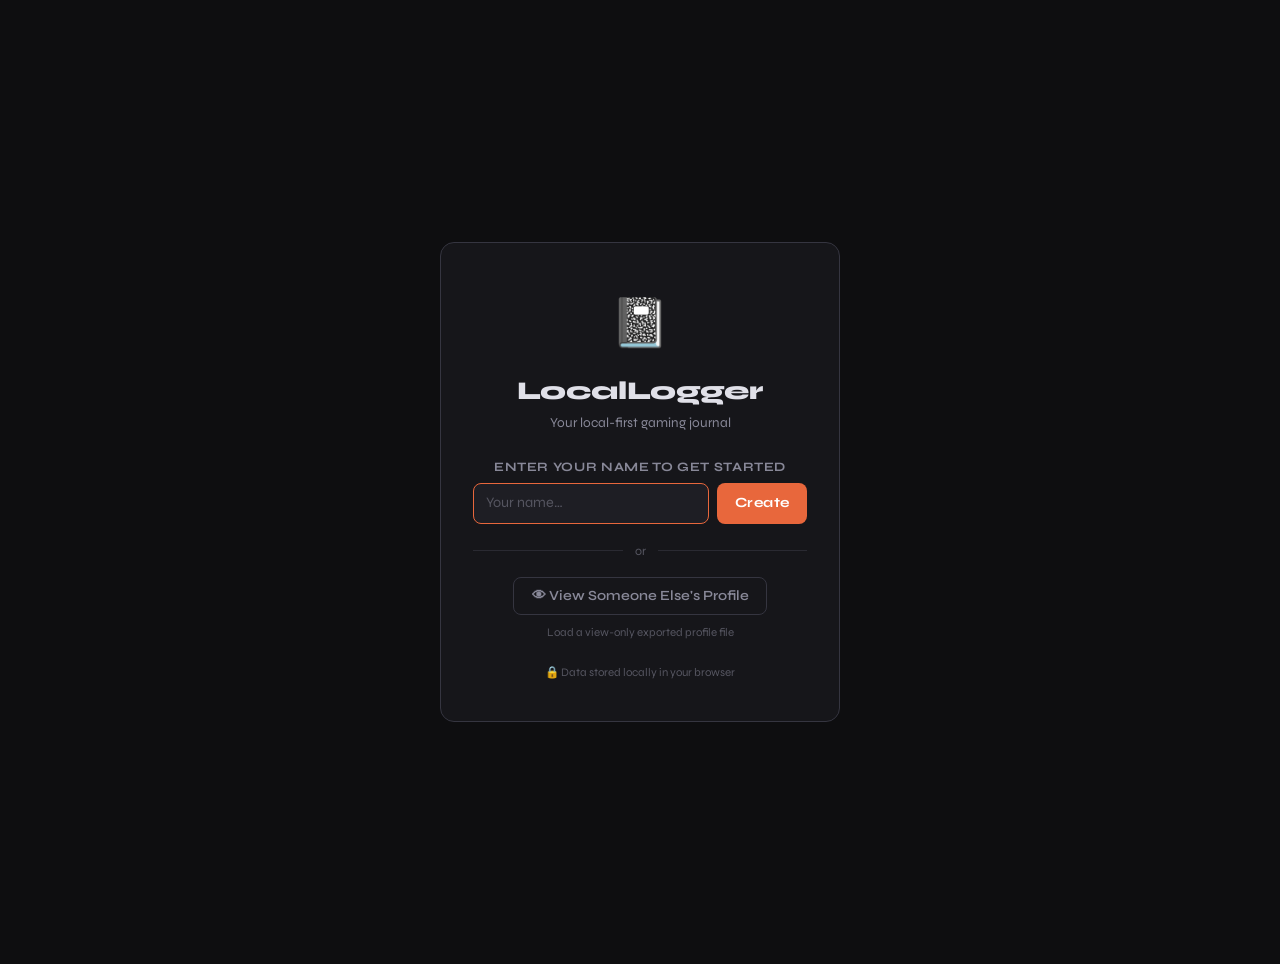
==== commit 67c5e0e2: "Add files via upload" ====
--- a/index.html
+++ b/index.html
@@ -5,7 +5,7 @@
   <meta name="viewport" content="width=device-width, initial-scale=1.0">
   <meta name="color-scheme" content="dark light">
   <meta name="theme-color" id="themeColorMeta" content="#0e0e10">
-  <title>Game Tracker</title>
+  <title>LocalLogger</title>
   <meta name="description" content="Your personal gaming journal — track time, log sessions, build your library.">
 
   <!-- Prevent flash of unstyled content — apply saved theme immediately -->
@@ -28,7 +28,7 @@
 
 <!-- ── Navigation ─────────────────────────────────── -->
 <nav class="nav" id="app-nav" style="display:none">
-  <button class="nav-logo" data-nav="dashboard">🎮 GAME TRACKER</button>
+  <button class="nav-logo" data-nav="dashboard" id="navLogo">📓 LOCALLOGGER</button>
 
   <!-- Desktop nav links -->
   <div class="nav-links" id="desktopNav">
@@ -79,5 +79,69 @@
 <!-- ── App bootstrap ──────────────────────────────── -->
 <script type="module" src="js/app.js"></script>
 
+
+<!-- Section 3/4: Developer Options Easter Egg — bidirectional toggle -->
+<script>
+(function() {
+  let clicks    = 0;
+  const THRESH  = 7;   // clicks needed to toggle
+  const HINT_AT = 3;   // show countdown message from this click onwards
+  let   toastEl = null;
+  let   resetTimer = null;
+
+  function showEasterToast(msg) {
+    if (toastEl) toastEl.remove();
+    toastEl = document.createElement('div');
+    toastEl.style.cssText = [
+      'position:fixed','bottom:5rem','left:50%','transform:translateX(-50%)',
+      'background:#1e1e24','border:1px solid #e8673c','color:#e0e0e8',
+      'padding:.6rem 1.2rem','border-radius:8px','font-size:.82rem',
+      'font-family:monospace','z-index:9999','pointer-events:none',
+      'transition:opacity .4s','white-space:nowrap',
+    ].join(';');
+    toastEl.textContent = msg;
+    document.body.appendChild(toastEl);
+    setTimeout(() => {
+      if (toastEl) { toastEl.style.opacity = '0'; setTimeout(() => toastEl?.remove(), 400); toastEl = null; }
+    }, 2400);
+  }
+
+  document.addEventListener('click', function(e) {
+    const logo = e.target.closest('#navLogo');
+    if (!logo) return;
+
+    // Reset click counter if user pauses for > 3 seconds between clicks
+    clearTimeout(resetTimer);
+    resetTimer = setTimeout(() => { clicks = 0; }, 3000);
+
+    const devMode = localStorage.getItem('ll_dev_mode') === '1';
+    clicks++;
+
+    const remaining = THRESH - clicks;
+
+    if (clicks < HINT_AT) {
+      // Silent — no toast yet
+    } else if (clicks < THRESH) {
+      // Show countdown toast
+      if (devMode) {
+        showEasterToast(`You are ${remaining} click${remaining !== 1 ? 's' : ''} away from leaving developer mode`);
+      } else {
+        showEasterToast(`You are ${remaining} click${remaining !== 1 ? 's' : ''} away from becoming a developer`);
+      }
+    } else {
+      // Threshold reached — toggle
+      clicks = 0;
+      clearTimeout(resetTimer);
+      if (devMode) {
+        localStorage.removeItem('ll_dev_mode');
+        showEasterToast('Developer mode disabled.');
+      } else {
+        localStorage.setItem('ll_dev_mode', '1');
+        showEasterToast('🛠 Developer mode unlocked! Check Settings.');
+      }
+    }
+  });
+})();
+</script>
 </body>
 </html>
--- a/css/style.css
+++ b/css/style.css
@@ -1,5 +1,5 @@
 /* ═══════════════════════════════════════════════════════
-   GAME TRACKER — STATIC SPA STYLESHEET
+   LOCALLOGGER — STATIC SPA STYLESHEET
    · Letterboxd-inspired dark aesthetic
    · Profile login screen
    · Fixed autocomplete dropdown (scrollable, keyboard nav)
@@ -238,6 +238,7 @@
 /* ── BADGES ─────────────────────────────────────────── */
 .badge { display: inline-block; font-size: .7rem; font-weight: 700; text-transform: uppercase; letter-spacing: .06em; padding: .18rem .55rem .22rem; border-radius: 4px; line-height: 1.4; }
 .badge-playing   { background: rgba(74,158,255,.18); color: var(--blue); }
+.badge-played    { background: rgba(156,106,222,.18); color: #9c6ade; }
 .badge-completed { background: rgba(76,175,125,.18); color: var(--green); }
 .badge-backlog   { background: rgba(136,136,152,.18); color: var(--text3); }
 .badge-paused    { background: rgba(240,184,64,.18);  color: var(--yellow); }
@@ -466,11 +467,17 @@
 @media (max-width: 700px) { .recent-grid { grid-template-columns: repeat(2,1fr); } }
 .recent-card { text-decoration: none; color: var(--text); display: flex; flex-direction: column; gap: .5rem; transition: transform .15s; cursor: pointer; }
 .recent-card:hover { transform: translateY(-3px); }
-.recent-cover { width: 100%; aspect-ratio: 2/3; object-fit: cover; border-radius: var(--radius-lg); border: 1px solid var(--border); display: block; }
+.recent-poster-wrap { position: relative; border-radius: var(--radius-lg); overflow: hidden; aspect-ratio: 2/3; background: var(--bg2); border: 1px solid var(--border); }
+.recent-cover { width: 100%; height: 100%; object-fit: cover; display: block; }
+.recent-overlay {
+  position: absolute; bottom: 0; left: 0; right: 0;
+  background: linear-gradient(to top, rgba(0,0,0,.85) 0%, rgba(0,0,0,.4) 60%, transparent 100%);
+  padding: .5rem .4rem .35rem;
+  display: flex; flex-direction: column; gap: .1rem;
+}
+.recent-overlay .recent-title { color: #fff; font-size: .72rem; font-weight: 700; line-height: 1.3; overflow: hidden; text-overflow: ellipsis; white-space: nowrap; }
+.recent-overlay .recent-hours { color: rgba(255,255,255,.7); font-family: var(--font-mono); font-size: .65rem; }
 .recent-placeholder { width: 100%; aspect-ratio: 2/3; border-radius: var(--radius-lg); background: var(--bg3); border: 1px solid var(--border); display: flex; align-items: center; justify-content: center; font-size: 1.4rem; font-weight: 800; color: var(--text3); font-family: var(--font-mono); }
-.recent-info { display: flex; flex-direction: column; gap: .2rem; }
-.recent-title { font-size: .82rem; font-weight: 700; line-height: 1.4; overflow: hidden; text-overflow: ellipsis; white-space: nowrap; }
-.recent-hours { font-family: var(--font-mono); font-size: .72rem; color: var(--accent); line-height: 1.4; }
 
 /* ── SETTINGS PAGE ──────────────────────────────────── */
 .settings-layout { display: grid; grid-template-columns: 1fr 1fr; gap: 1.5rem; align-items: start; }
@@ -1059,3 +1066,320 @@
 
 /* ── Section 7: Hours field subtext ─────────────── */
 .hours-subtext { font-size: .72rem; color: var(--text3); margin-top: .2rem; }
+
+/* ═══════════════════════════════════════════════════
+   SECTIONS 1–6 NEW STYLES (v7)
+═══════════════════════════════════════════════════ */
+
+/* ── Section 1: badge-played ─────────────────────── */
+.badge-played { background: rgba(156,106,222,.18); color: #9c6ade; }
+
+/* ── Section 2 & 3: Game nav bar ─────────────────── */
+.game-nav-bar {
+  display: flex; align-items: center; justify-content: space-between;
+  padding: .6rem 0 .4rem; margin-bottom: .5rem; flex-wrap: wrap; gap: .5rem;
+}
+.game-nav-back {
+  font-size: .82rem; padding: .3rem .8rem;
+}
+.game-nav-arrows {
+  display: flex; align-items: center; gap: .5rem;
+}
+.game-nav-arrow {
+  font-size: .82rem; padding: .3rem .7rem; min-width: 60px;
+}
+.game-nav-arrow.disabled {
+  opacity: .35; cursor: not-allowed;
+}
+.game-nav-position {
+  font-size: .78rem; color: var(--text3); min-width: 3rem; text-align: center;
+}
+
+/* ── Section 4: Rating curve ─────────────────────── */
+.rating-curve {
+  display: flex; align-items: flex-end; gap: .4rem;
+  padding: .5rem 0 0; /* No fixed height — bars drive the height */
+}
+.rating-curve-col {
+  flex: 1; display: flex; flex-direction: column; align-items: center; gap: .2rem;
+}
+.rating-curve-bar-wrap {
+  width: 100%; display: flex; align-items: flex-end;
+  /* No flex:1 / no min-height — the bar itself sets the height */
+}
+.rating-curve-bar {
+  width: 100%; background: var(--accent); border-radius: 3px 3px 0 0;
+  min-height: 3px; transition: height .5s cubic-bezier(.4,0,.2,1);
+}
+.rating-curve-count {
+  font-size: .65rem; color: var(--text3); font-weight: 600;
+  min-height: .9rem; text-align: center;
+}
+.rating-curve-label {
+  font-size: .65rem; color: var(--text3); white-space: nowrap;
+}
+.section-sub {
+  font-size: .78rem; color: var(--text3); font-weight: 400;
+}
+
+/* ── Section 5: Average rating display ───────────── */
+.rating-label {
+  font-size: .72rem; color: var(--text3); margin-right: .2rem;
+}
+.avg-rating-display .rating-label { color: var(--blue); }
+.avg-rating-display { opacity: .85; }
+
+/* ── Mobile: game nav bar stacks ─────────────────── */
+@media (max-width: 540px) {
+  .game-nav-bar { flex-direction: column; align-items: flex-start; }
+  .game-nav-arrows { width: 100%; justify-content: space-between; }
+}
+
+/* ── KV Request Monitor (debug panel) ──────────────── */
+.kv-monitor-grid {
+  background: var(--bg3);
+  border-radius: 8px;
+  padding: .75rem 1rem;
+  font-size: .85rem;
+}
+.kv-stat-row {
+  display: flex; justify-content: space-between; align-items: center;
+  padding: .25rem 0; border-bottom: 1px solid var(--border);
+}
+.kv-stat-row:last-child { border-bottom: none; }
+.kv-stat-label { color: var(--text3); }
+.kv-stat-val   { font-weight: 600; }
+.kv-proj-label {
+  font-size: .8rem; color: var(--text2); margin-bottom: .25rem;
+  display: flex; justify-content: space-between; align-items: center;
+}
+.kv-proj-pct { font-weight: 700; font-size: .75rem; }
+.kv-bar-track {
+  height: 6px; background: var(--bg2); border-radius: 3px; overflow: hidden;
+}
+.kv-bar-fill {
+  height: 100%; background: var(--accent); border-radius: 3px;
+  transition: width .4s ease;
+}
+.kv-bar-fill.kv-warn,  .kv-proj-pct.kv-warn  { background: var(--yellow); color: var(--yellow); }
+.kv-bar-fill.kv-danger,.kv-proj-pct.kv-danger { background: var(--red);    color: var(--red); }
+.kv-writes-val.kv-warn   { color: var(--yellow); }
+.kv-writes-val.kv-danger { color: var(--red); }
+
+/* ═══════════════════════════════════════════════════
+   v8 SECTION FIXES
+═══════════════════════════════════════════════════ */
+
+/* ── Section 3: Status badge readability on cards ── */
+.game-card-badges {
+  position: absolute; top: .45rem; left: .45rem;
+  display: flex; flex-direction: column; gap: .3rem;
+  z-index: 2;
+}
+/* Override every badge variant when it sits on a poster —
+   force solid dark pill so it reads on any background colour.
+   Specificity is intentionally high. */
+.game-card-badges .badge,
+.game-card-badges .badge.badge-playing,
+.game-card-badges .badge.badge-played,
+.game-card-badges .badge.badge-completed,
+.game-card-badges .badge.badge-100,
+.game-card-badges .badge.badge-backlog,
+.game-card-badges .badge.badge-paused,
+.game-card-badges .badge.badge-dropped,
+.game-card-badges .badge.sub-badge {
+  background: rgba(0, 0, 0, 0.72) !important;
+  color: #ffffff !important;
+  border: 1px solid rgba(255,255,255,.22) !important;
+  font-size: .6rem !important;
+  font-weight: 700 !important;
+  padding: .15rem .4rem !important;
+  border-radius: 4px !important;
+  box-shadow: 0 1px 4px rgba(0,0,0,.6) !important;
+  text-shadow: 0 1px 2px rgba(0,0,0,.9) !important;
+  letter-spacing: .02em !important;
+  line-height: 1.4 !important;
+}
+
+/* ── Section 7: Replay badge & card indicator ────── */
+.badge-replay { background: rgba(74,222,128,.18); color: #4ade80; }
+.replay-badge {
+  font-size: .65rem; color: #4ade80; font-weight: 600;
+  padding: .1rem 0; letter-spacing: .02em;
+}
+
+/* ── Section 10: Game detail ratings block ───────── */
+.game-hero { display: flex; gap: 2rem; align-items: flex-start; }
+.game-hero-cover-col {
+  display: flex; flex-direction: column; align-items: center; gap: 1rem;
+  flex-shrink: 0;
+}
+.game-ratings-block {
+  width: 100%; background: var(--bg2); border-radius: var(--radius);
+  padding: .75rem; display: flex; flex-direction: column; gap: .5rem;
+}
+.game-hours-display {
+  font-size: 1.05rem; font-weight: 700; color: var(--text1);
+  text-align: center; padding-bottom: .35rem;
+  border-bottom: 1px solid var(--border);
+}
+.game-rating-row {
+  display: flex; align-items: center; gap: .4rem; flex-wrap: wrap;
+}
+.game-rating-label {
+  font-size: .72rem; color: var(--text3); min-width: 4rem;
+}
+.game-rating-stars {
+  font-size: 1.2rem; letter-spacing: .06em;
+  color: var(--accent); /* always use accent colour for star chars */
+}
+.game-rating-num { font-size: .8rem; color: var(--text3); }
+.game-rating-row-avg .game-rating-label { color: var(--blue); }
+.game-rating-row-avg .game-rating-stars { color: var(--blue); }
+
+/* Stars in library card meta lines also use accent */
+.game-card-meta { color: var(--text2); }
+
+/* ── Section 11: Progress display ───────────────── */
+/* (uses existing game-meta-item — no extra CSS needed) */
+
+/* ── Section 12: Fav cover sharpness ────────────── */
+.fav-slot .fav-cover {
+  width: 100%; height: 100%; object-fit: cover; display: block;
+  image-rendering: -webkit-optimize-contrast;
+}
+
+/* ── Mobile: ratings block stacks below hero ─────── */
+@media (max-width: 640px) {
+  .game-hero { flex-direction: column; }
+  .game-hero-cover-col { width: 100%; align-items: flex-start; flex-direction: row; flex-wrap: wrap; }
+  .game-ratings-block { flex: 1; min-width: 160px; }
+}
+
+/* ── IGDB worker-required warning banner ────────── */
+.igdb-warning-banner {
+  background: rgba(240,164,50,.12);
+  border: 1px solid rgba(240,164,50,.4);
+  border-radius: var(--radius);
+  color: var(--yellow, #f0a432);
+  font-size: .8rem;
+  line-height: 1.55;
+  padding: .65rem .85rem;
+  margin-bottom: 1rem;
+}
+
+/* ═══════════════════════════════════════════════════
+   v9 — LOCALLOGGER ADDITIONS
+═══════════════════════════════════════════════════ */
+
+/* ── Section 9: Color-coded status badges on cards ──
+   Each status gets its own readable color while keeping
+   the dark-pill readability from v8. */
+.game-card-badges .badge.badge-playing  { background: rgba(74,158,255,.82)  !important; color: #fff !important; }
+.game-card-badges .badge.badge-played   { background: rgba(136,136,152,.82) !important; color: #fff !important; }
+.game-card-badges .badge.badge-completed{ background: rgba(76,175,125,.85)  !important; color: #fff !important; }
+.game-card-badges .badge.badge-100      { background: linear-gradient(135deg,rgba(240,184,64,.9),rgba(232,103,60,.9)) !important; color: #fff !important; }
+.game-card-badges .badge.badge-backlog  { background: rgba(60,60,80,.82)    !important; color: rgba(255,255,255,.8) !important; }
+.game-card-badges .badge.badge-paused   { background: rgba(240,184,64,.85)  !important; color: #1a1a1f !important; }
+.game-card-badges .badge.badge-dropped  { background: rgba(224,82,82,.85)   !important; color: #fff !important; }
+
+/* ── Section 1: HLTB block on game detail page ───── */
+.hltb-block {
+  width: 100%;
+  background: var(--bg2);
+  border-radius: var(--radius);
+  padding: .7rem .75rem;
+  border: 1px solid var(--border);
+}
+.hltb-title {
+  font-size: .72rem; font-weight: 700;
+  text-transform: uppercase; letter-spacing: .07em;
+  color: var(--text3); margin-bottom: .5rem;
+}
+.hltb-rows { display: flex; flex-direction: column; gap: .3rem; }
+.hltb-row {
+  display: flex; justify-content: space-between; align-items: center;
+  font-size: .8rem;
+}
+.hltb-label { color: var(--text2); }
+.hltb-val   { font-weight: 700; font-family: var(--font-mono); color: var(--accent); }
+
+/* ── Section 3: LocalLogger nav logo polish ───────── */
+.nav-logo { transition: color .15s, opacity .15s; }
+.nav-logo:hover { opacity: .85; }
+
+/* ── Section 4/5: Developer options ──────────────── */
+.dev-options-card {
+  border-color: rgba(232,103,60,.35);
+  background: linear-gradient(135deg, var(--bg2), rgba(232,103,60,.04));
+}
+.dev-badge {
+  display: inline-block; font-size: .55rem; font-weight: 800;
+  letter-spacing: .1em; background: var(--accent); color: #fff;
+  padding: .1rem .35rem; border-radius: 4px; vertical-align: middle;
+  margin-left: .5rem; transform: translateY(-1px);
+}
+
+/* ── Section 2: Poster crop modal ────────────────── */
+.poster-crop-container { position: relative; }
+.poster-crop-frame {
+  position: relative; width: 100%; height: 380px;
+  background: #000; overflow: hidden; cursor: grab;
+  border-radius: var(--radius); user-select: none;
+}
+.poster-crop-frame:active { cursor: grabbing; }
+.poster-crop-frame img {
+  position: absolute; top: 0; left: 0;
+  max-width: none; max-height: none;
+  transform-origin: 0 0;
+}
+/* Guide overlay — 2:3 crop area */
+.poster-crop-guide {
+  position: absolute;
+  top: 50%; left: 50%;
+  width: 160px; height: 240px;
+  transform: translate(-50%, -50%);
+  border: 2px solid var(--accent);
+  box-shadow: 0 0 0 9999px rgba(0,0,0,.55);
+  pointer-events: none;
+  border-radius: 4px;
+}
+
+/* ═══════════════════════════════════════════════════
+   v9.1 — Bug-fix patch
+═══════════════════════════════════════════════════ */
+
+/* ── HLTB block states ───────────────────────────── */
+.hltb-loading {
+  font-size: .75rem; color: var(--text3);
+  font-style: italic; padding: .2rem 0;
+  animation: hltb-pulse 1.2s ease-in-out infinite;
+}
+@keyframes hltb-pulse { 0%,100% { opacity:.5 } 50% { opacity:1 } }
+
+.hltb-no-data {
+  font-size: .75rem; color: var(--text3);
+  font-style: italic; padding: .2rem 0;
+}
+
+.hltb-dev-log {
+  margin-top: .4rem; font-size: .68rem;
+  color: var(--text3); font-family: var(--font-mono);
+}
+.hltb-dev-log summary {
+  cursor: pointer; color: var(--text3);
+  font-size: .7rem; user-select: none;
+}
+.hltb-dev-log pre {
+  white-space: pre-wrap; word-break: break-all;
+  margin-top: .3rem; max-height: 120px; overflow-y: auto;
+  background: var(--bg); padding: .4rem; border-radius: 4px;
+}
+
+/* ── Dev options log panels ──────────────────────── */
+#reimportIGDBRatingsLog,
+#reimportHLTBLog {
+  background: var(--bg); border-radius: 6px;
+  padding: .5rem .75rem; border: 1px solid var(--border);
+  line-height: 1.7;
+}
